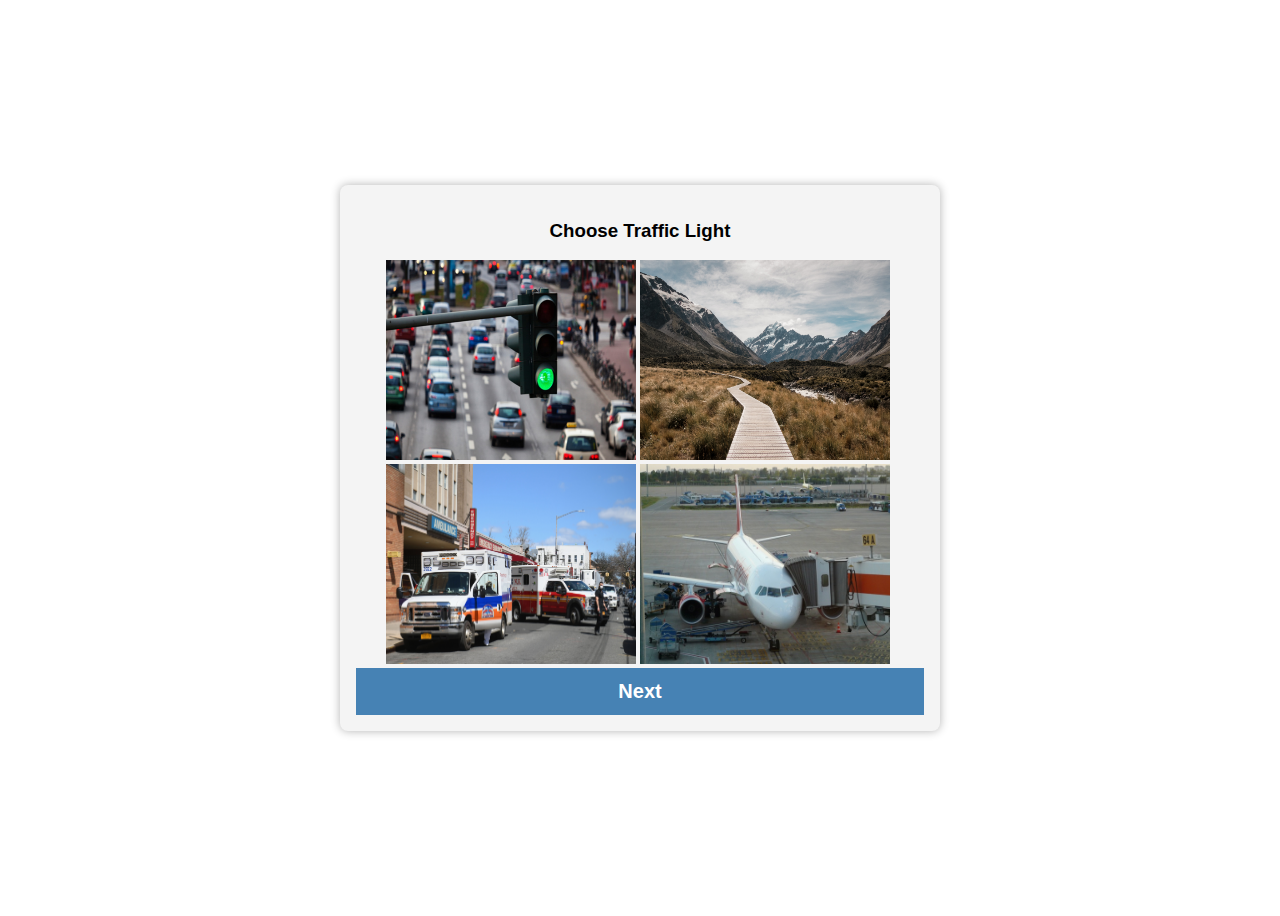
==== l15verifyimagebox/index.html @ 1296e746 "19BT" ====
<!DOCTYPE html>
<html>
<head>
    <title>Verify ImageBox</title>
    <link href="./style.css" rel="stylesheet" type="text/css">
</head>

<body>


    <div class="container">

        <h3 id="question" class="question">Question Area</h3>

        <div class="imgbox">
            <input type="radio" name="answer" id="a" class="answer"  hidden/><label for="a"><img src="./img/traffic.jpg" id="a_img" alt="traffic"/></label>
            <input type="radio" name="answer" id="b" class="answer" hidden/><label for="b"><img src="./img/mountain.jpg" id="b_img" alt="mountain"/></label>
            <input type="radio" name="answer" id="c" class="answer" hidden/><label for="c"><img src="./img/ambulance.jpg" id="c_img" alt="ambulance"/></label>
            <input type="radio" name="answer" id="d" class="answer" hidden/><label for="d"><img src="./img/airport.jpg" id="d_img" alt="airport"></label>    
        </div>

        <button type="button" class="btn">Next</button>

    </div>
    

    <script src="./app.js" type="text/javascript"></script>

</body>
</html>
---- l15verifyimagebox/style.css ----
* {box-sizing: border-box;}

body{
    font-family: sans-serif;
    height: 100vh;

    display: flex;
    justify-content: center;
    align-items: center;
}

.container{
    width: 600px;
    background-color: #f4f4f4;
    box-shadow: 0 0 10px rgba(0, 0, 0, 0.3);
    border-radius: 0.5rem;

    padding: 1rem;
}

h3{
    text-align: center;
}

.imgbox{
    width: 100%;
    margin-left: 30px;
}

label img{
    width: 250px;
    height: 200px;
}

.btn{
    width: 100%;
    color: #fff;
    font-size: 20px;
    font-weight: bold;
    background-color: steelblue;
    border: none;
  
    cursor: pointer;
    padding: 12px;
}

.btn:hover{
    background-color: darkblue;
}

.answer:checked + label img{
    box-shadow: 5px 5px 10px rgba(0, 0, 0, 0.5);
    transform: scale(1.1);
}
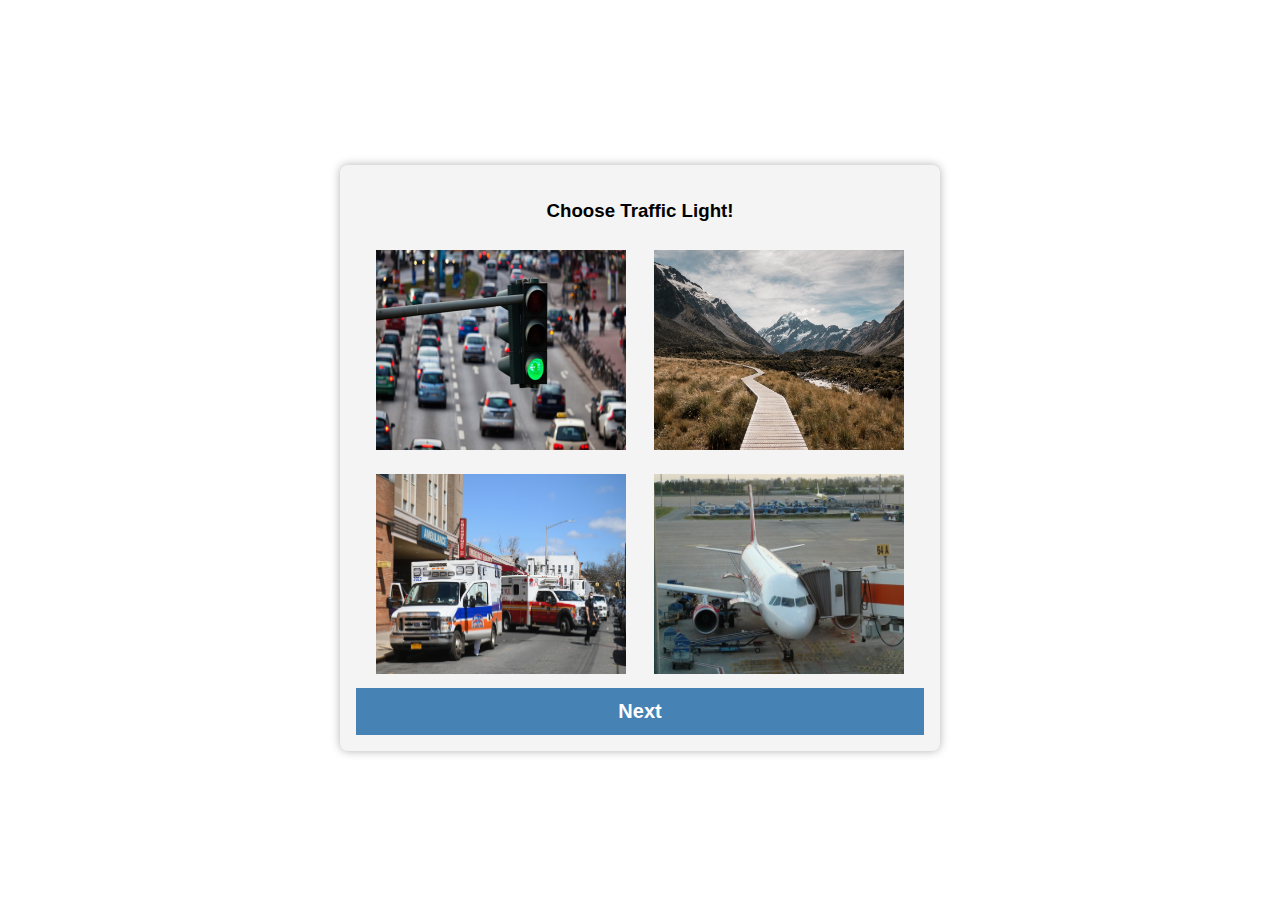
==== commit d8d4e801: "20DT" ====
--- a/l15verifyimagebox/index.html
+++ b/l15verifyimagebox/index.html
@@ -13,7 +13,7 @@
         <h3 id="question" class="question">Question Area</h3>
 
         <div class="imgbox">
-            <input type="radio" name="answer" id="a" class="answer"  hidden/><label for="a"><img src="./img/traffic.jpg" id="a_img" alt="traffic"/></label>
+            <input type="radio" name="answer" id="a" class="answer" hidden/><label for="a"><img src="./img/traffic.jpg" id="a_img" alt="traffic"/></label>
             <input type="radio" name="answer" id="b" class="answer" hidden/><label for="b"><img src="./img/mountain.jpg" id="b_img" alt="mountain"/></label>
             <input type="radio" name="answer" id="c" class="answer" hidden/><label for="c"><img src="./img/ambulance.jpg" id="c_img" alt="ambulance"/></label>
             <input type="radio" name="answer" id="d" class="answer" hidden/><label for="d"><img src="./img/airport.jpg" id="d_img" alt="airport"></label>    
--- a/l15verifyimagebox/style.css
+++ b/l15verifyimagebox/style.css
@@ -18,18 +18,29 @@
     padding: 1rem;
 }
 
-h3{
+h3,h4{
     text-align: center;
 }
 
 .imgbox{
     width: 100%;
-    margin-left: 30px;
+    display: flex;
+    justify-content: space-between;
+    flex-wrap: wrap;
+
+    padding: 0 20px;
 }
 
 label img{
     width: 250px;
     height: 200px;
+
+    margin: 10px 0px;
+}
+
+label img:hover{
+    opacity: 0.8;
+    filter: blur(1.5px);
 }
 
 .btn{
